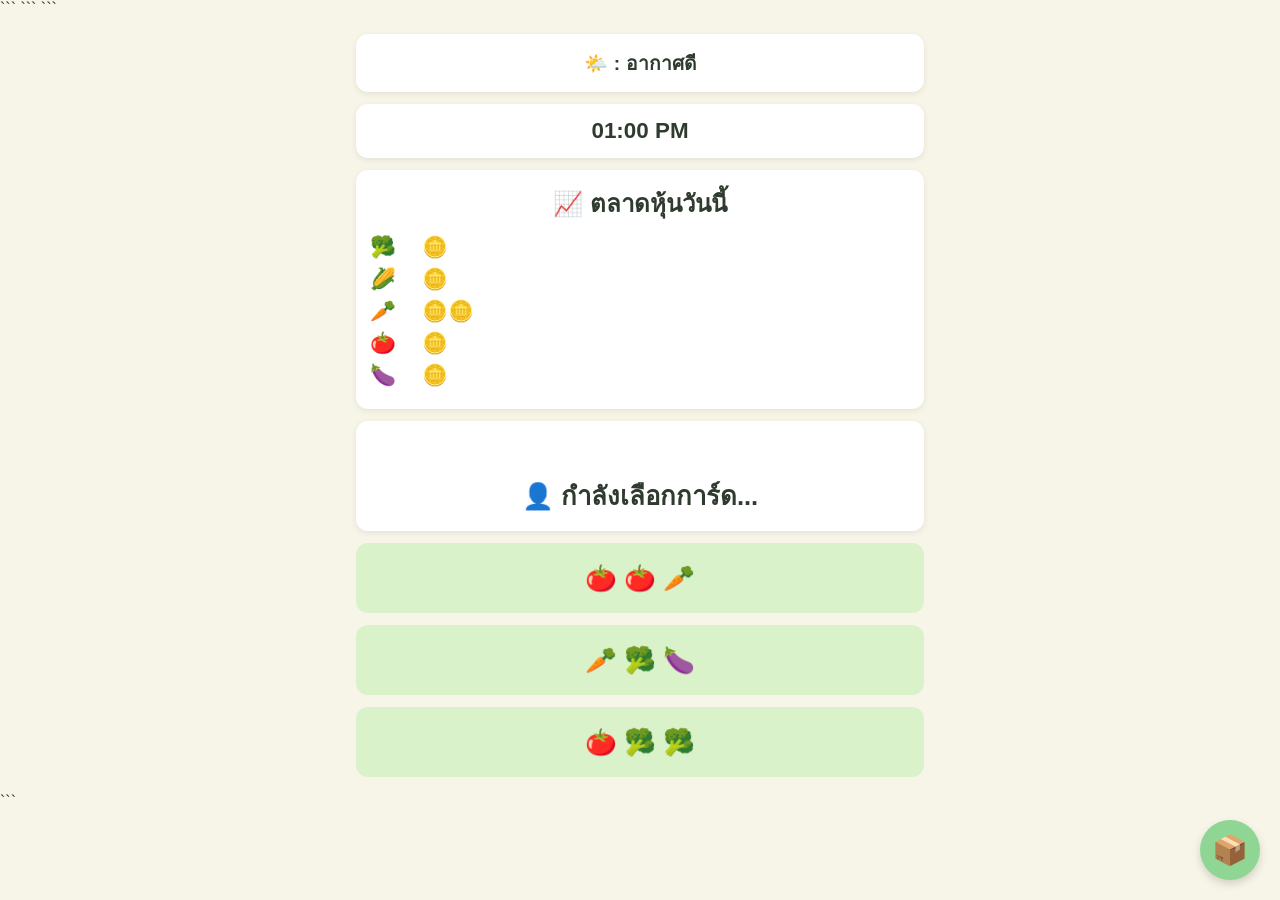
==== index.html @ 2e856f46 "Add files via upload" ====
<!DOCTYPE html>

<html lang="th">
<head>
    <meta charset="UTF-8">
    <meta name="viewport" content="width=device-width, initial-scale=1.0">
    <title>Sproutfolio 👑 Alpha Test 0.0.1</title>

```
<!-- CSS -->
<link rel="stylesheet" href="css/style.css">
```

</head>
<body>

```
<!-- =========================
     หน้าหลักเกม
========================== -->
<main class="game-container">

    <!-- สภาพอากาศ -->
    <section class="weather-box">
        <span id="weatherText">🌤️ : อากาศดี</span>
    </section>

    <!-- เวลา -->
    <section class="time-box">
        <span id="timeText">01:00 PM</span>
    </section>

    <!-- ตลาดหุ้น -->
    <section class="market-box">

        <h2>📈 ตลาดหุ้นวันนี้</h2>

        <div id="marketList">

            <div class="market-row">
                <span class="veg">🥦</span>
                <span id="stock-broccoli">❌</span>
            </div>

            <div class="market-row">
                <span class="veg">🌽</span>
                <span id="stock-corn">❌</span>
            </div>

            <div class="market-row">
                <span class="veg">🥕</span>
                <span id="stock-carrot">❌</span>
            </div>

            <div class="market-row">
                <span class="veg">🍅</span>
                <span id="stock-tomato">❌</span>
            </div>

            <div class="market-row">
                <span class="veg">🍆</span>
                <span id="stock-eggplant">❌</span>
            </div>

        </div>

    </section>

    <!-- กล่องข้อความเหตุการณ์ -->
    <section class="event-box">

        <div id="eventLog">
            👤 กำลังเลือกการ์ด...
        </div>

    </section>

    <!-- การ์ด 3 ใบ -->
    <section class="cards-container">

        <button class="card" id="card1">
            🥦 🥦 🌽
        </button>

        <button class="card" id="card2">
            🥕 🍅 🌽
        </button>

        <button class="card" id="card3">
            🍆 🍆 🍆
        </button>

    </section>

</main>

<!-- =========================
     ปุ่มเปิดคลัง
========================== -->
<button id="inventoryBtn" class="inventory-btn">
    📦
</button>

<!-- =========================
     Popup คลัง
========================== -->
<div id="inventoryModal" class="modal hidden">

    <div class="modal-content">

        <h2>📦 คลังเก็บผัก 📦</h2>

        <div class="inventory-grid">

            <!-- ผู้เล่น -->
            <div>

                <h3>👤</h3>

                <p>🥦 : <span id="player-broccoli">0</span></p>
                <p>🌽 : <span id="player-corn">0</span></p>
                <p>🥕 : <span id="player-carrot">0</span></p>
                <p>🍅 : <span id="player-tomato">0</span></p>
                <p>🍆 : <span id="player-eggplant">0</span></p>

            </div>

            <!-- บอท -->
            <div>

                <h3>🤖</h3>

                <p>🥦 : <span id="bot-broccoli">0</span></p>
                <p>🌽 : <span id="bot-corn">0</span></p>
                <p>🥕 : <span id="bot-carrot">0</span></p>
                <p>🍅 : <span id="bot-tomato">0</span></p>
                <p>🍆 : <span id="bot-eggplant">0</span></p>

            </div>

        </div>

        <button id="closeInventory">
            ปิดคลัง
        </button>

    </div>

</div>



<!-- =========================
     หน้าจบเกม (NEW PAGE)
========================== -->
<div id="endGameScreen" class="end-screen hidden">

    <div class="end-content">

        <h1 id="endTitle">🎉 ยินดีด้วย 🎉</h1>

        <p id="endMessage"></p>

        <div class="score-box">
            <p id="endPlayerScore"></p>
            <p id="endBotScore"></p>
        </div>

        <button id="restartBtn">เริ่มใหม่</button>

    </div>

</div>

<!-- =========================
     JavaScript
========================== -->
<script src="data/vegetables.js"></script>

<script src="js/market-system.js"></script>

<script src="js/ui.js"></script>

<script src="js/save-system.js"></script>

<script src="js/game-core.js"></script>
```

</body>
</html>
---- css/style.css ----
/* ========================================
   Sproutfolio 👑 Alpha Test 0.0.1
   style.css
======================================== */

/* รีเซ็ตพื้นฐาน */

*{
    margin:0;
    padding:0;
    box-sizing:border-box;
}

body{
    background:#f7f4e8;
    color:#2f3b2f;
    font-family:Arial, Helvetica, sans-serif;
    min-height:100vh;
}

/* =========================
   โครงหลัก
========================= */

.game-container{
    max-width:600px;
    margin:0 auto;
    padding:16px;
}

/* =========================
   กล่องทั่วไป
========================= */

.weather-box,
.time-box,
.market-box,
.event-box{
    background:#ffffff;
    border-radius:12px;
    padding:14px;
    margin-bottom:12px;
    box-shadow:0 2px 6px rgba(0,0,0,0.08);
}

/* =========================
   สภาพอากาศ
========================= */

.weather-box{
    text-align:center;
    font-size:1.2rem;
    font-weight:bold;
}

/* =========================
   เวลา
========================= */

.time-box{
    text-align:center;
    font-size:1.4rem;
    font-weight:bold;
}

/* =========================
   ตลาดหุ้น
========================= */

.market-box h2{
    text-align:center;
    margin-bottom:12px;
}

.market-row{
    display:flex;
    align-items:center;
    gap:12px;
    margin-bottom:8px;
    font-size:1.3rem;
}

.veg{
    width:40px;
}

/* =========================
   กล่องข้อความ
========================= */

.event-box{
    min-height: 110px;
    max-height: 110px;   /* 👈 ล็อกไว้เลย */
    overflow: hidden;    /* 👈 กันข้อความดันกล่อง */
}

#eventLog{
    white-space: pre-line;
    text-align: center;

    font-size: 1.6rem;  /* 👈 เพิ่มตรงนี้ */
    font-weight: bold;  /* (optional) ให้เด่นขึ้น */
    line-height: 1.6;

    display: flex;
    justify-content: center;
    align-items: center;
    flex-direction: column;
}

/* =========================
   การ์ด
========================= */

.cards-container{
    display:flex;
    flex-direction:column;
    gap:12px;
}

.card{
    width:100%;
    border:none;
    border-radius:12px;
    background:#d9f2c9;
    padding:20px;
    font-size:1.6rem;
    cursor:pointer;
    transition:0.2s;
}

.card:hover{
    transform:scale(1.02);
}

.card:active{
    transform:scale(0.98);
}

.card:disabled{
    opacity:0.6;
    cursor:not-allowed;
}

/* =========================
   ปุ่มคลัง
========================= */

.inventory-btn{
    position:fixed;
    right:20px;
    bottom:20px;

    width:60px;
    height:60px;

    border:none;
    border-radius:50%;

    font-size:1.8rem;

    cursor:pointer;

    background:#8fd694;

    box-shadow:0 4px 8px rgba(0,0,0,0.15);
}

/* =========================
   Popup
========================= */

.modal{
    position:fixed;
    inset:0;

    display:flex;
    align-items:center;
    justify-content:center;

    background:rgba(0,0,0,0.5);

    z-index:100;
}


    .modal-content{
    text-align: center;

    width:90%;
    max-width:450px;

    background:white;

    border-radius:14px;

    padding:20px;
}

.inventory-grid{
    display:flex;
    justify-content:space-between;

    margin-top:15px;
    margin-bottom:15px;
}

.inventory-grid h3{
    text-align:center;
    margin-bottom:10px;
}

/* =========================
   ปุ่มทั่วไป
========================= */

button{
    font-size:1rem;
}

#closeInventory,
#restartBtn{
    width:100%;

    border:none;

    border-radius:10px;

    padding:12px;

    background:#8fd694;

    cursor:pointer;
}

/* =========================
   Utility
========================= */

.hidden{
    display:none;
}

/* =========================
   มือถือ
========================= */

@media(max-width:480px){

    .card{
        font-size:1.4rem;
        padding:18px;
    }

    .market-row{
        font-size:1.2rem;
    }

}
.result-screen {
    z-index: 9999;
}

/* =========================
   END GAME SCREEN (NEW PAGE)
========================= */

.end-screen {
    position: fixed;
    inset: 0;
    background: #f7f4e8;
    display: flex;
    align-items: center;
    justify-content: center;
    z-index: 9999;
}

.end-content {
    text-align: center;
    padding: 20px;
}

.end-content h1 {
    font-size: 2rem;
    margin-bottom: 10px;
}

.end-content p {
    margin: 8px 0;
    font-size: 1.1rem;
}

.score-box {
    margin: 15px 0;
}

.hidden {
    display: none;
}
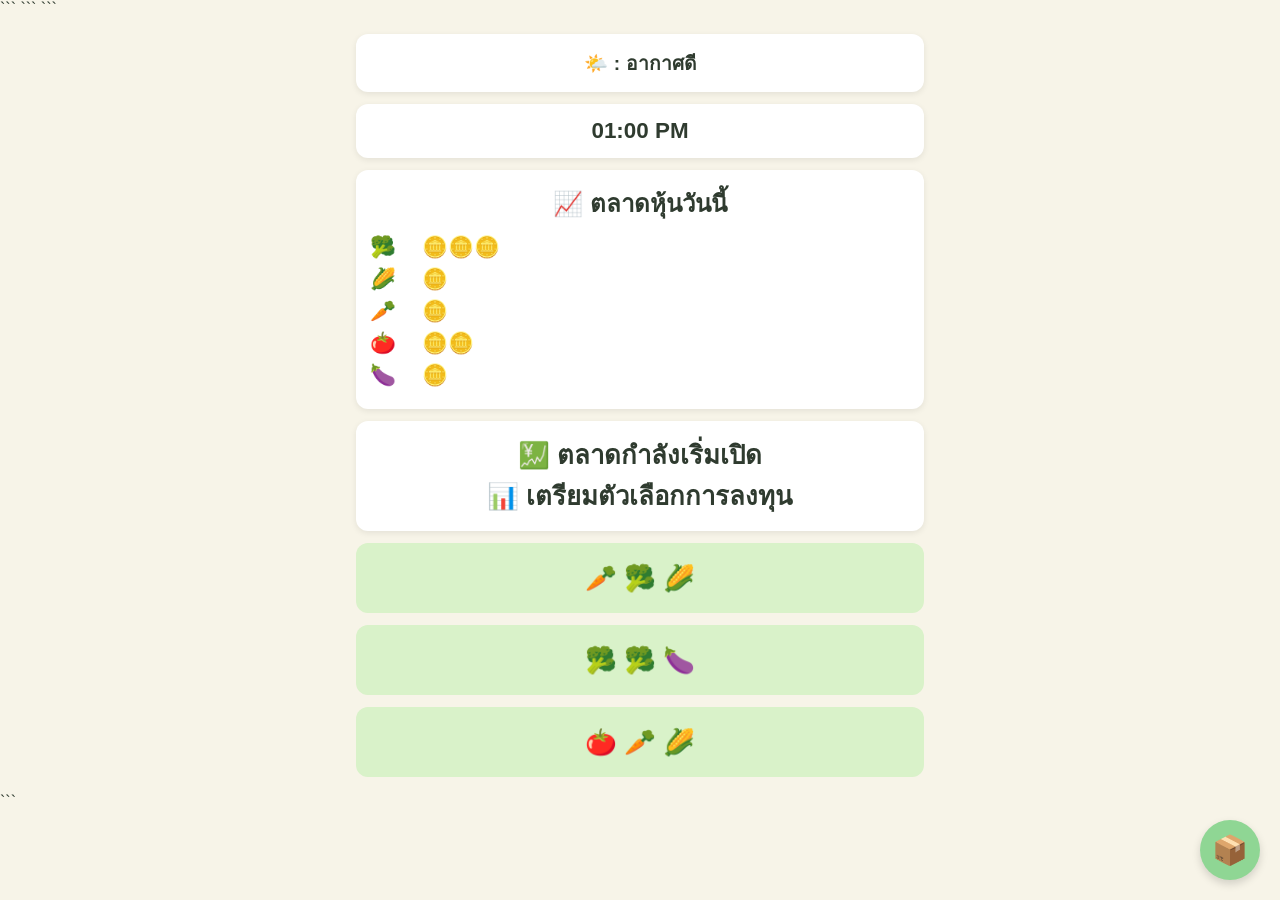
==== commit c8882dfc: "Add files via upload" ====
--- a/index.html
+++ b/index.html
@@ -66,12 +66,10 @@
 
     </section>
 
-    <!-- กล่องข้อความเหตุการณ์ -->
+    <!-- กล่องข้อความเหตุการณ์ ขึ้นครั้งแรก-->
     <section class="event-box">
 
-        <div id="eventLog">
-            👤 กำลังเลือกการ์ด...
-        </div>
+        <div id="eventLog"></div>
 
     </section>
 
